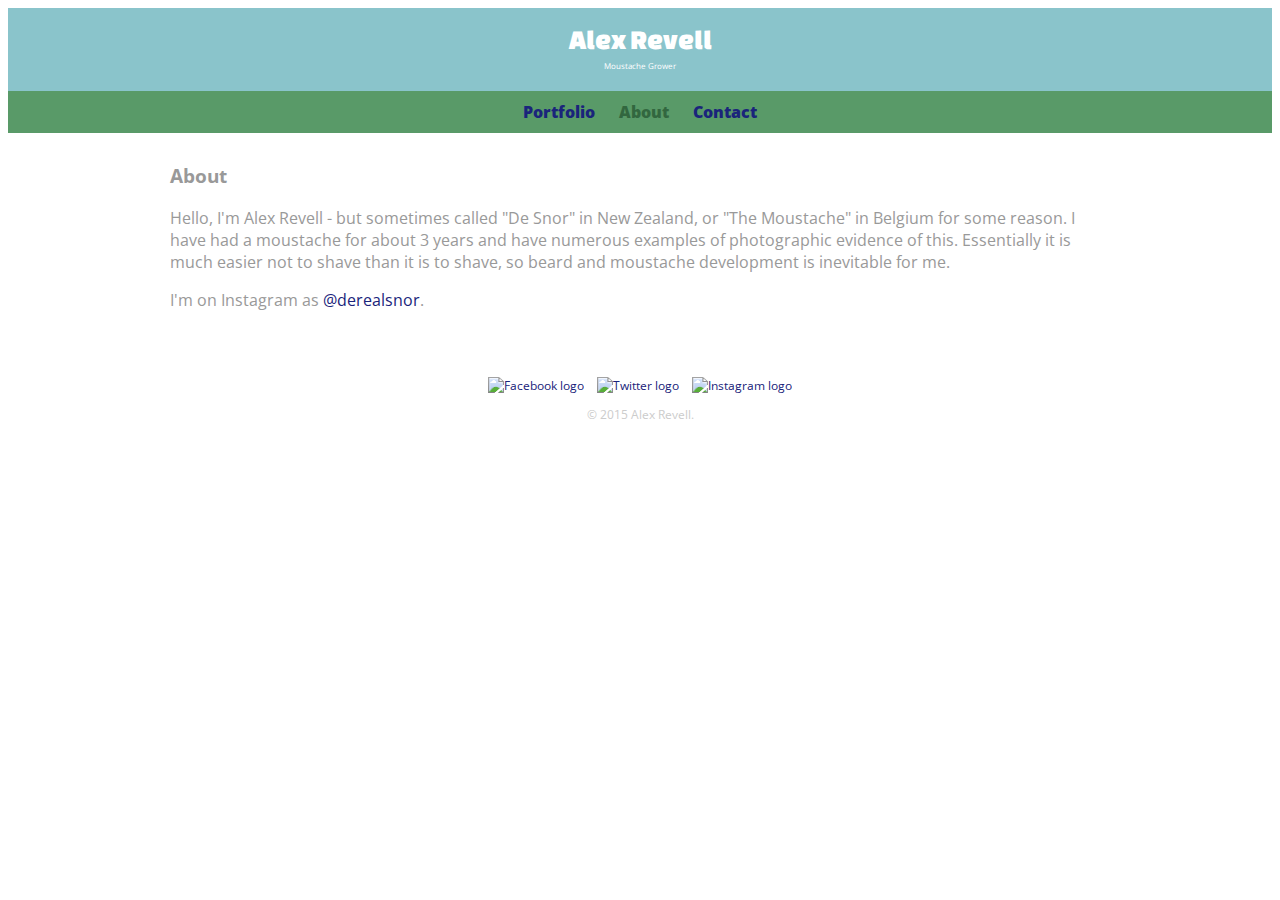
==== about.html @ 1590f361 "more pages and treehouse code" ====
<!DOCTYPE html>
<html>
  <head>
    <meta charset="utf-8">
    <title>Alex Revell | Moustache Grower</title>
    <link rel="stylesheet" href="css/normalize.css">
    <link href='http://fonts.googleapis.com/css?family=Changa+One|Open+Sans:400italic,700italic,400,700,800' rel='stylesheet' type='text/css'>
    <link rel="stylesheet" href="css/main.css">

  </head>
  <body>
    <header>
      <a href= "index.html" id="logo">
        <h1>Alex Revell</h1>
        <h2>Moustache Grower</h2>
      </a>
      <nav>
        <ul>
          <li><a href="index.html">Portfolio</a></li>
          <li><a href="about.html" class="selected">About</a></li>
          <li><a href="contact.html">Contact</a></li>
        </ul>
      </nav>
    </header>
      <div id="wrapper">
        <section>
          <img src="img/alex_kris_claeye.jpg" alt="Photo of Alex Revell" class="profile-photo">
          <h3>About</h3>
          <p>Hello, I'm Alex Revell - but sometimes called "De Snor" in New Zealand, or "The Moustache" in Belgium for some reason. I have had a moustache for about 3 years and have numerous examples of photographic evidence of this. Essentially it is much easier not to shave than it is to shave, so beard and moustache development is inevitable for me.
          </p>
          <p>I'm on Instagram as <a href="http://instagram.com/derealsnor/">@derealsnor</a>.</p>
        </section>
        <footer>
          <a href="http://facebook.com"><img src="img/facebook.png" alt="Facebook logo" class="social-icon"></a>
          <a href="http://twitter.com"><img src="img/twitter.png" alt="Twitter logo" class="social-icon"></a>
          <a href="http://instagram.com"><img src="img/instagram.png" alt="Instagram logo" class="social-icon"></a>
          <p>&copy; 2015 Alex Revell.</p>
        </footer>
      </div>
  </body>
</html>
---- css/main.css ----
/*************************
GENERAL
*************************/

body {
  font-family: 'Open Sans', sans-serif;
}

#wrapper {
  max-width: 940px;
  margin: 0 auto;
  padding: 0 5%;
}

a {
  text-decoration: none;
}

img {
  max-width: 100%;
}

h3 {
  margin: 0 0 1em 0;

}




/*************************
HEADING
*************************/

header {
  float: left;
  margin: 0 0 30px 0;
  padding: 5px 0 0 0;
  width: 100%;
}
#logo {
  text-align: center;
  margin: 0;
}

h1 {
  font-family: 'Changa One', sans-serif;
  margin: 15px 0;
  font-size: 1.75em;
  font-weight: normal;
  line-height: 0.8em;
}

h2 {
  font-size: 0.5em;
  margin: -5px 0 0;
  font-weight: normal;
}


/*************************
NAVIGATION
*************************/

nav {
  text-align: center;
  padding: 10px 0;
  margin: 20px 0 0;
}

nav ul {
  list-style: none;
  margin: 0 10px;
  padding: 0;
}

nav li {
  display: inline-block;
}

nav a {
  font-weight: 800;
  padding: 15px 10px;

}




/*************************
FOOTER
*************************/

footer {
  font-size: 0.75em;
  text-align: center;
  clear: both;
  padding-top: 50px;
  color: #ccc ;
}

.social-icon {
  width: 20px;
  height: 20px;
  margin: 0 5px;
}


/*************************
PAGE: PORTFOLIO
*************************/

#gallery {
  margin: 0;
  padding: 0;
  list-style: none;
}

#gallery li {
  float: left;
  width: 45%;
  margin: 2.5%
  background-color: #f5f5f5;
  color: #bdc3c7;

}

#gallery li a p {
  margin: 0;
  padding: 5%;
  font-size: 0.75em;
  color: #bdc3c7
}




/*************************
PAGE: ABOUT
*************************/

.profile-photo {
  display: block;
  max-width: 150px;
  margin: 0 auto 30px;
  border-radius: 100%;
}



/*************************
COLORS
*************************/

/* site body */
body {
  background-color: #fff;
  color: #999;}

/* green header */
header {
background: #8ac4cb;
border-color: #599a68;
}

/* nav background on mobile */
nav {
  background: #599a68;
}

/* logo text */
h1, h2 {
  color: #fff;
}

/* links */
a {
color: #1a247b;
}

/* nav link */
nav a, nav a:visited {
  colour: #fff;
}

/* selected nav link */
nav a.selected, nav a:hover {
  color: #32673f;
}
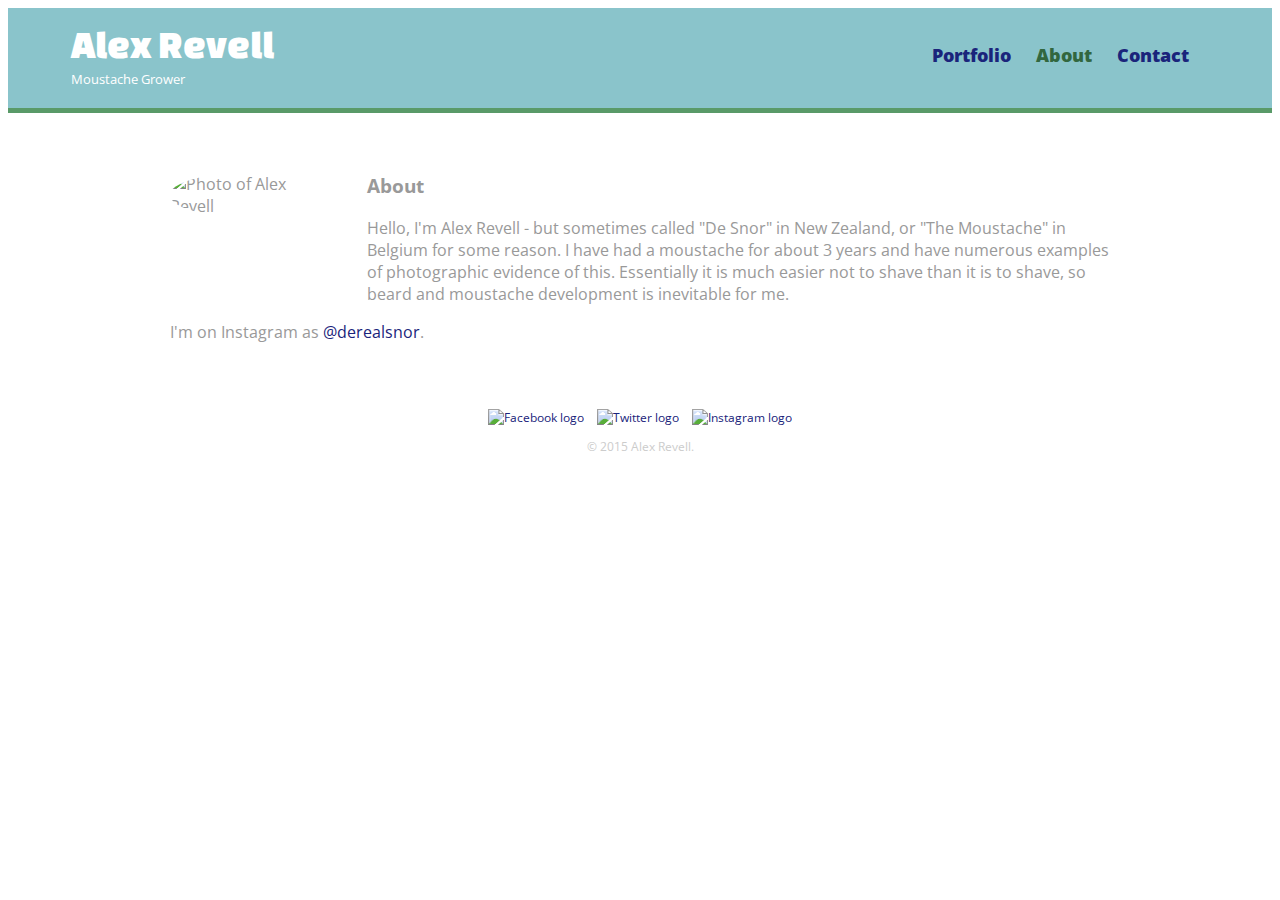
==== commit 2100b2fe: "following on in Treehouse course, updating icons for website" ====
--- a/about.html
+++ b/about.html
@@ -6,6 +6,8 @@
     <link rel="stylesheet" href="css/normalize.css">
     <link href='http://fonts.googleapis.com/css?family=Changa+One|Open+Sans:400italic,700italic,400,700,800' rel='stylesheet' type='text/css'>
     <link rel="stylesheet" href="css/main.css">
+    <link rel="stylesheet" href="css/responsive.css">
+    <meta name="viewport" content="width=device-width, initial-scale=1.0"
 
   </head>
   <body>
--- a/css/main.css
+++ b/css/main.css
@@ -148,6 +148,39 @@
 
 
 
+
+/*************************
+PAGE: CONTACT
+*************************/
+
+.contact-info {
+  list-style: none;
+  padding: 0
+  margin: 0;
+  font-size: 0.9em;
+}
+
+.contact-info a {
+  display: block;
+  min-height: 20px;
+  background-repeat: no-repeat;
+  background-size: 20px 20px;
+  padding: 0 0 0 30px;
+  margin: 0 0 10px;
+}
+
+.contact-info li.phone a {
+  background-image: url('../img/phone.png');
+}
+
+.contact-info li.mail a {
+  background-image: url('../img/mail.png');
+}
+
+.contact-info li.twitter a {
+  background-image: url('../img/twitter_square.png');
+}
+
 /*************************
 COLORS
 *************************/
--- a/css/responsive.css
+++ b/css/responsive.css
@@ -0,0 +1,78 @@
+@media screen and (min-width: 480px) {
+
+}
+
+  /*************************
+  TWO COLUMN LAYOUT
+  *************************/
+
+  #primary {
+    width: 50%;
+    float: left;
+  }
+
+  #secondary {
+    width: 40%;
+    float: right;
+  }
+
+
+  /*************************
+  PAGE: PORTFOLIO
+  *************************/
+
+  #gallery li {
+    width: 28.3333%;
+  }
+
+  #gallery li:nth-child(4n) {
+    clear:left;
+  }
+
+  /*************************
+  ABOUT
+  *************************/
+
+.profile-photo {
+  float: left;
+  margin: 0 5% 80px 0;
+}
+
+
+@media screen and (min-width: 660px) {
+
+
+  /*************************
+    HEADER
+    *************************/
+
+    nav {
+      background: none;
+      float: right;
+      font-size: 1.125em;
+      margin-right: 5%;
+      text-align: right;
+      width: 45%;
+    }
+
+    #logo {
+      float: left;
+      margin-left: 5%;
+      text-align: left;
+      width: 45%;
+    }
+    h1 {
+      font-size: 2.5em;
+    }
+
+    h2 {
+      font-size: 0.825em;
+      margin-bottom: 20px;
+    }
+
+    header {
+      border-bottom: 5px solid #599a68;
+      margin-bottom: 60px;
+    }
+
+}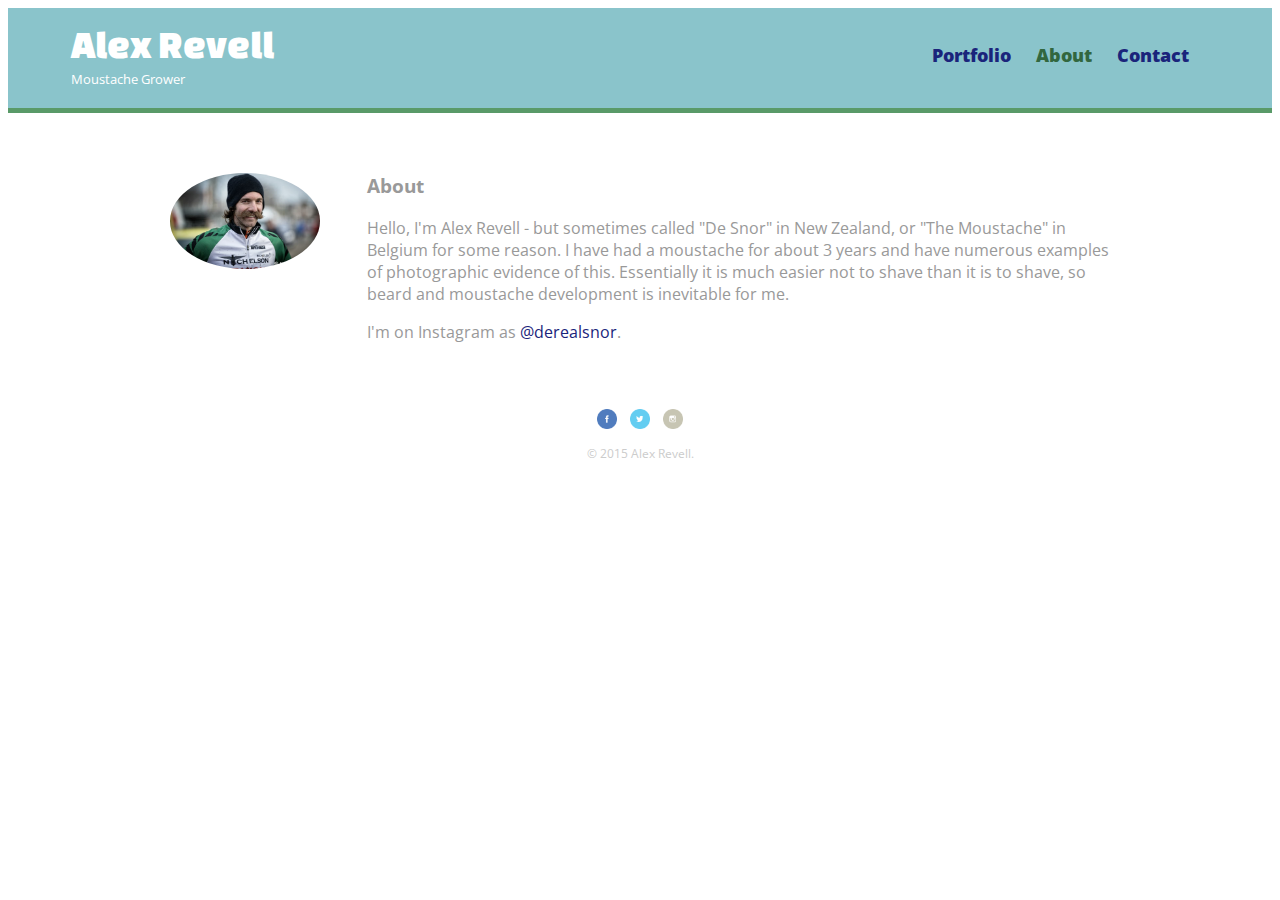
==== commit ae751e74: "html adjustment to remove unnecessary spaces" ====
--- a/about.html
+++ b/about.html
@@ -2,13 +2,12 @@
 <html>
   <head>
     <meta charset="utf-8">
-    <title>Alex Revell | Moustache Grower</title>
+    <title>Alex Revell | Professional Moustache Grower</title>
     <link rel="stylesheet" href="css/normalize.css">
     <link href='http://fonts.googleapis.com/css?family=Changa+One|Open+Sans:400italic,700italic,400,700,800' rel='stylesheet' type='text/css'>
     <link rel="stylesheet" href="css/main.css">
     <link rel="stylesheet" href="css/responsive.css">
     <meta name="viewport" content="width=device-width, initial-scale=1.0"
-
   </head>
   <body>
     <header>
@@ -26,7 +25,7 @@
     </header>
       <div id="wrapper">
         <section>
-          <img src="img/alex_kris_claeye.jpg" alt="Photo of Alex Revell" class="profile-photo">
+          <img src="img/Alex_Kris_Claeye.jpg" alt="Photo of Alex Revell" class="profile-photo">
           <h3>About</h3>
           <p>Hello, I'm Alex Revell - but sometimes called "De Snor" in New Zealand, or "The Moustache" in Belgium for some reason. I have had a moustache for about 3 years and have numerous examples of photographic evidence of this. Essentially it is much easier not to shave than it is to shave, so beard and moustache development is inevitable for me.
           </p>
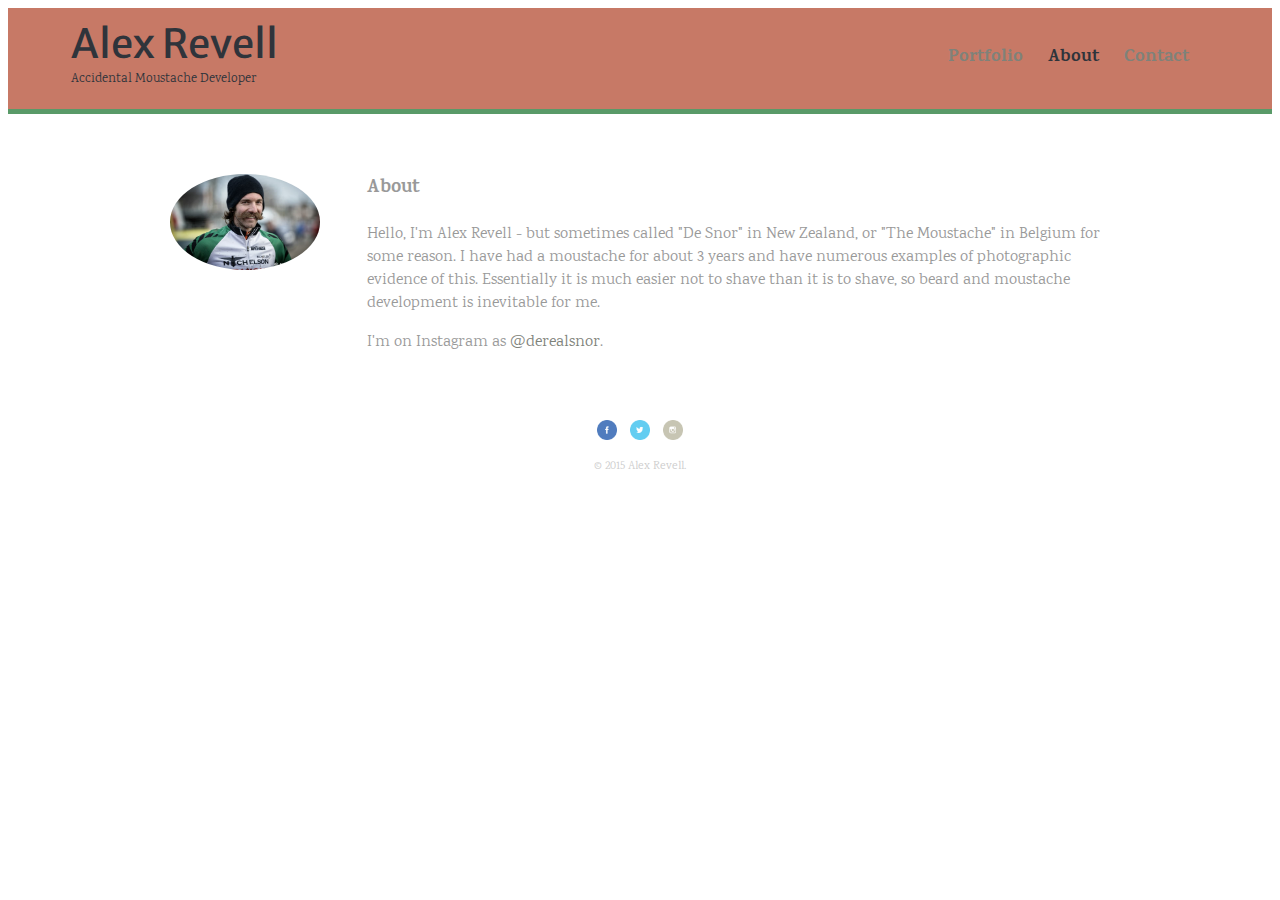
==== commit 892f91ba: "making up website with new video page" ====
--- a/about.html
+++ b/about.html
@@ -2,9 +2,9 @@
 <html>
   <head>
     <meta charset="utf-8">
-    <title>Alex Revell | Professional Moustache Grower</title>
+    <title>Alex Revell | Professional Moustache Developer</title>
     <link rel="stylesheet" href="css/normalize.css">
-    <link href='http://fonts.googleapis.com/css?family=Changa+One|Open+Sans:400italic,700italic,400,700,800' rel='stylesheet' type='text/css'>
+    <link href='http://fonts.googleapis.com/css?family=Khand:400,600|Karma|Merriweather+Sans:400,700' rel='stylesheet' type='text/css'>
     <link rel="stylesheet" href="css/main.css">
     <link rel="stylesheet" href="css/responsive.css">
     <meta name="viewport" content="width=device-width, initial-scale=1.0"
@@ -13,7 +13,7 @@
     <header>
       <a href= "index.html" id="logo">
         <h1>Alex Revell</h1>
-        <h2>Moustache Grower</h2>
+        <h2>Accidental Moustache Developer</h2>
       </a>
       <nav>
         <ul>
--- a/css/main.css
+++ b/css/main.css
@@ -3,7 +3,7 @@
 *************************/
 
 body {
-  font-family: 'Open Sans', sans-serif;
+  font-family: 'Karma', sans-serif;
 }
 
 #wrapper {
@@ -44,7 +44,7 @@
 }
 
 h1 {
-  font-family: 'Changa One', sans-serif;
+  font-family: 'Merriweather Sans', sans-serif;
   margin: 15px 0;
   font-size: 1.75em;
   font-weight: normal;
@@ -184,31 +184,32 @@
 /*************************
 COLORS
 *************************/
+/*maroon=#703030, charcoal=#2F343B,light_charcoal=#7E827A,dull-yellow=#E3CDA4,dark-peach=#C77966*/
 
 /* site body */
 body {
-  background-color: #fff;
+  background-color: #ffffff;
   color: #999;}
 
-/* green header */
+/* peachy maroon header */
 header {
-background: #8ac4cb;
-border-color: #599a68;
+background: #C77966;
+border-color: #703030;
 }
 
 /* nav background on mobile */
 nav {
-  background: #599a68;
+  background: #E3CDA4;
 }
 
 /* logo text */
 h1, h2 {
-  color: #fff;
+  color: #2F343B;
 }
 
 /* links */
 a {
-color: #1a247b;
+color: #7E827A;
 }
 
 /* nav link */
@@ -218,14 +219,14 @@
 
 /* selected nav link */
 nav a.selected, nav a:hover {
-  color: #32673f;
-}
-
-
-
-
-
-
-
-
-
+  color: #2F343B;
+}
+
+
+
+
+
+
+
+
+
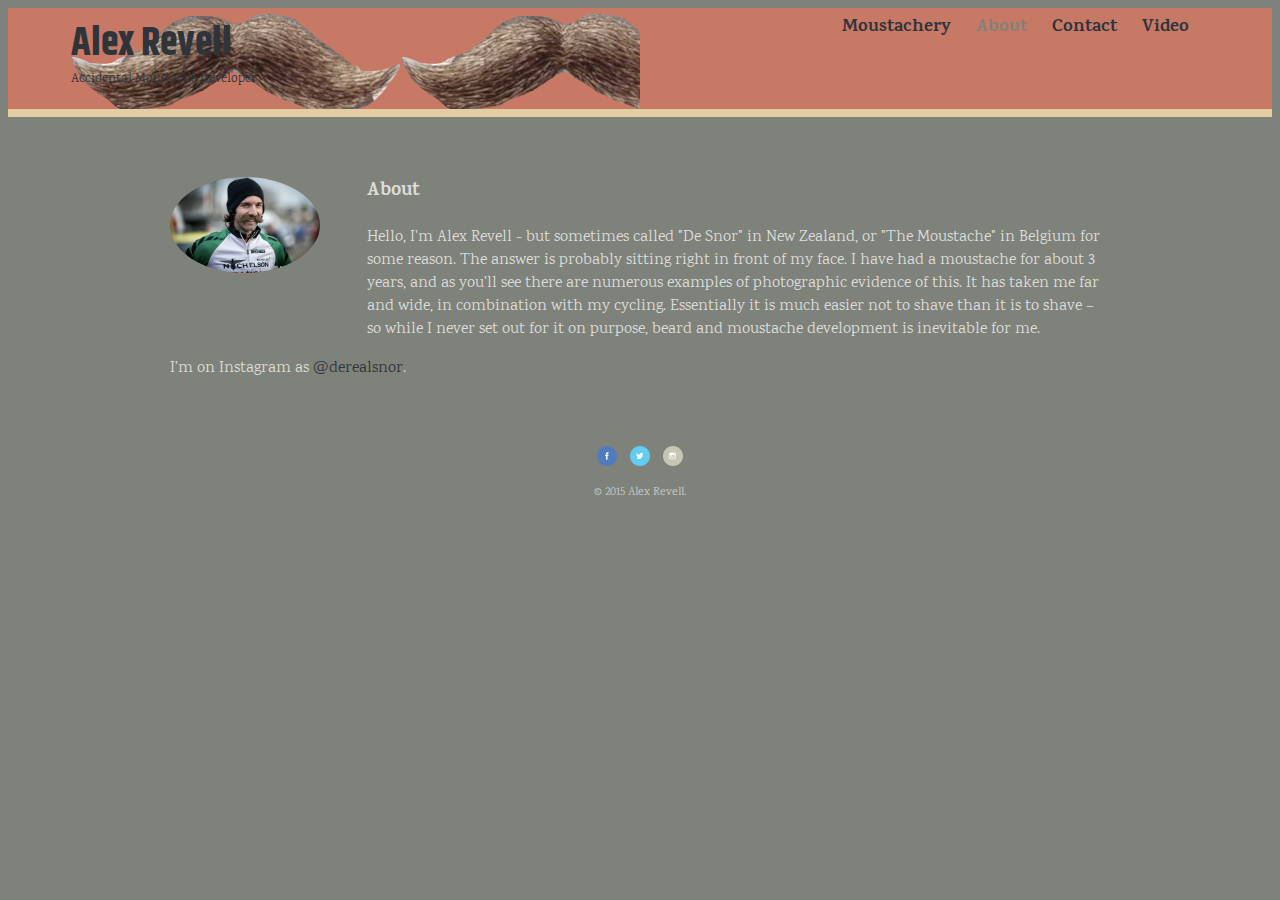
==== commit c9e7fe9d: "adding in css styling to all pages, colours" ====
--- a/about.html
+++ b/about.html
@@ -17,9 +17,10 @@
       </a>
       <nav>
         <ul>
-          <li><a href="index.html">Portfolio</a></li>
+          <li><a href="index.html">Moustachery</a></li>
           <li><a href="about.html" class="selected">About</a></li>
           <li><a href="contact.html">Contact</a></li>
+          <li><a href="video.html">Video</a></li>
         </ul>
       </nav>
     </header>
@@ -27,7 +28,7 @@
         <section>
           <img src="img/Alex_Kris_Claeye.jpg" alt="Photo of Alex Revell" class="profile-photo">
           <h3>About</h3>
-          <p>Hello, I'm Alex Revell - but sometimes called "De Snor" in New Zealand, or "The Moustache" in Belgium for some reason. I have had a moustache for about 3 years and have numerous examples of photographic evidence of this. Essentially it is much easier not to shave than it is to shave, so beard and moustache development is inevitable for me.
+          <p>Hello, I'm Alex Revell - but sometimes called "De Snor" in New Zealand, or "The Moustache" in Belgium for some reason. The answer is probably sitting right in front of my face. I have had a moustache for about 3 years, and as you'll see there are numerous examples of photographic evidence of this. It has taken me far and wide, in combination with my cycling. Essentially it is much easier not to shave than it is to shave – so while I never set out for it on purpose, beard and moustache development is inevitable for me.
           </p>
           <p>I'm on Instagram as <a href="http://instagram.com/derealsnor/">@derealsnor</a>.</p>
         </section>
--- a/css/main.css
+++ b/css/main.css
@@ -41,21 +41,24 @@
 #logo {
   text-align: center;
   margin: 0;
+  background-image: url('../img/mo_logo.png');
 }
 
 h1 {
-  font-family: 'Merriweather Sans', sans-serif;
+  font-family: 'Khand', sans-serif;
   margin: 15px 0;
   font-size: 1.75em;
-  font-weight: normal;
+  font-weight: 700;
   line-height: 0.8em;
 }
 
 h2 {
-  font-size: 0.5em;
+  font-size: 0.75em;
   margin: -5px 0 0;
   font-weight: normal;
 }
+
+.logo_image
 
 
 /*************************
@@ -155,7 +158,7 @@
 
 .contact-info {
   list-style: none;
-  padding: 0
+  padding: 0;
   margin: 0;
   font-size: 0.9em;
 }
@@ -188,10 +191,11 @@
 
 /* site body */
 body {
-  background-color: #ffffff;
-  color: #999;}
-
-/* peachy maroon header */
+  background-color: #7E827A;
+  color: #dddddd;
+}
+
+/* peach and maroon header */
 header {
 background: #C77966;
 border-color: #703030;
@@ -209,24 +213,24 @@
 
 /* links */
 a {
-color: #7E827A;
+color: #2F343B;
 }
 
 /* nav link */
 nav a, nav a:visited {
-  colour: #fff;
+  colour: #7E827A;
 }
 
 /* selected nav link */
 nav a.selected, nav a:hover {
-  color: #2F343B;
-}
-
-
-
-
-
-
-
-
-
+  color: #7E827A;
+}
+
+
+
+
+
+
+
+
+
--- a/css/responsive.css
+++ b/css/responsive.css
@@ -1,20 +1,6 @@
 @media screen and (min-width: 480px) {
 
 }
-
-  /*************************
-  TWO COLUMN LAYOUT
-  *************************/
-
-  #primary {
-    width: 50%;
-    float: left;
-  }
-
-  #secondary {
-    width: 40%;
-    float: right;
-  }
 
 
   /*************************
@@ -30,7 +16,7 @@
   }
 
   /*************************
-  ABOUT
+  PAGE: ABOUT
   *************************/
 
 .profile-photo {
@@ -40,6 +26,20 @@
 
 
 @media screen and (min-width: 660px) {
+
+    /*************************
+  TWO COLUMN LAYOUT
+  *************************/
+
+  #primary {
+    width: 50%;
+    float: left;
+  }
+
+  #secondary {
+    width: 40%;
+    float: right;
+  }
 
 
   /*************************
@@ -71,7 +71,7 @@
     }
 
     header {
-      border-bottom: 5px solid #599a68;
+      border-bottom: 8px solid #E3CDA4;
       margin-bottom: 60px;
     }
 
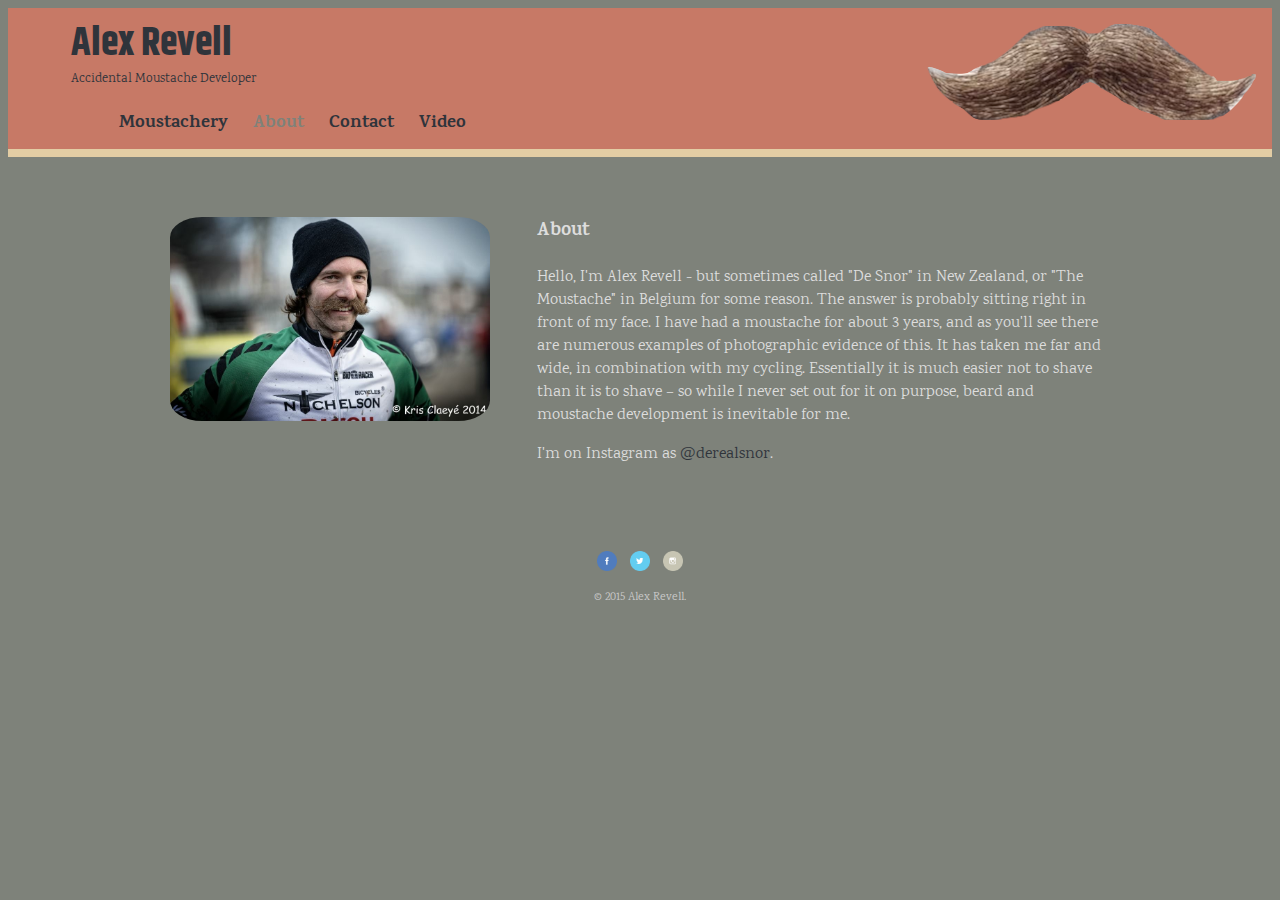
==== commit 9dafdcf5: "adding text and modifying css" ====
--- a/about.html
+++ b/about.html
@@ -4,17 +4,22 @@
     <meta charset="utf-8">
     <title>Alex Revell | Professional Moustache Developer</title>
     <link rel="stylesheet" href="css/normalize.css">
-    <link href='http://fonts.googleapis.com/css?family=Khand:400,600|Karma|Merriweather+Sans:400,700' rel='stylesheet' type='text/css'>
+    <link href='http://fonts.googleapis.com/css?family=Khand:400,600|Karma' rel='stylesheet' type='text/css'>
     <link rel="stylesheet" href="css/main.css">
     <link rel="stylesheet" href="css/responsive.css">
     <meta name="viewport" content="width=device-width, initial-scale=1.0"
   </head>
   <body>
     <header>
-      <a href= "index.html" id="logo">
+      <div id="logo">
+        <a href= "index.html">
         <h1>Alex Revell</h1>
         <h2>Accidental Moustache Developer</h2>
       </a>
+    </div>
+    <div id="mo_logo">
+        <img src="img/mo_logo.png" alt="Moustache logo" class="logo_image">
+    </div>
       <nav>
         <ul>
           <li><a href="index.html">Moustachery</a></li>
--- a/css/main.css
+++ b/css/main.css
@@ -7,9 +7,11 @@
 }
 
 #wrapper {
+  text-align: left;
   max-width: 940px;
   margin: 0 auto;
   padding: 0 5%;
+  float: auto;
 }
 
 a {
@@ -41,7 +43,6 @@
 #logo {
   text-align: center;
   margin: 0;
-  background-image: url('../img/mo_logo.png');
 }
 
 h1 {
@@ -53,12 +54,17 @@
 }
 
 h2 {
-  font-size: 0.75em;
+  font-size: 0.8em;
   margin: -5px 0 0;
   font-weight: normal;
 }
 
-.logo_image
+#mo_logo {
+  text-align: center;
+  margin: 10px 0 0 0;
+  padding: 5px 0 0 0;
+}
+
 
 
 /*************************
@@ -68,7 +74,7 @@
 nav {
   text-align: center;
   padding: 10px 0;
-  margin: 20px 0 0;
+  margin: 20px 0 0 0;
 }
 
 nav ul {
@@ -110,29 +116,34 @@
 
 
 /*************************
-PAGE: PORTFOLIO
+PAGE: MOUSTACHERY
 *************************/
 
 #gallery {
+  text-align: right;
   margin: 0;
   padding: 0;
   list-style: none;
 }
 
 #gallery li {
-  float: left;
+  display: inline
   width: 45%;
   margin: 2.5%
   background-color: #f5f5f5;
-  color: #bdc3c7;
+  color: #ffffff;
 
 }
 
 #gallery li a p {
   margin: 0;
   padding: 5%;
-  font-size: 0.75em;
-  color: #bdc3c7
+  font-size: 1em;
+  color: #ffffff
+}
+
+.intro {
+  text-align: center;
 }
 
 
@@ -145,8 +156,8 @@
 .profile-photo {
   display: block;
   max-width: 150px;
-  margin: 0 auto 30px;
-  border-radius: 100%;
+  margin: 0 auto 10px;
+  border-radius: 10%;
 }
 
 
@@ -184,6 +195,19 @@
   background-image: url('../img/twitter_square.png');
 }
 
+
+
+
+/*************************
+PAGE: VIDEOS
+*************************/
+
+#gallery li iframe {
+  text-align: center;
+  width: 45%;
+  margin: 2.5%;
+}
+
 /*************************
 COLORS
 *************************/
--- a/css/responsive.css
+++ b/css/responsive.css
@@ -1,10 +1,9 @@
 @media screen and (min-width: 480px) {
 
-}
 
 
   /*************************
-  PAGE: PORTFOLIO
+  PAGE: MOUSTACHERY
   *************************/
 
   #gallery li {
@@ -21,11 +20,10 @@
 
 .profile-photo {
   float: left;
+  max-height: auto;
+  max-width: 320px;
   margin: 0 5% 80px 0;
-}
-
-
-@media screen and (min-width: 660px) {
+  }
 
     /*************************
   TWO COLUMN LAYOUT
@@ -40,19 +38,33 @@
     width: 40%;
     float: right;
   }
+}
+
+
+
+
+@media screen and (min-width: 660px) {
+
 
 
   /*************************
     HEADER
     *************************/
 
+   #mo_logo {
+      float: right;
+      margin: 5px 5px;
+      padding-right: 10px;
+    }
+
     nav {
       background: none;
-      float: right;
+      float: center;
       font-size: 1.125em;
       margin-right: 5%;
-      text-align: right;
+      text-align: center;
       width: 45%;
+      padding-right: 20px;
     }
 
     #logo {
@@ -60,6 +72,7 @@
       margin-left: 5%;
       text-align: left;
       width: 45%;
+      background-repeat: no-repeat;
     }
     h1 {
       font-size: 2.5em;
@@ -74,5 +87,36 @@
       border-bottom: 8px solid #E3CDA4;
       margin-bottom: 60px;
     }
+}
 
-}+@media screen and (min-width: 740px) {
+
+  /*************************
+    HEADER
+    *************************/
+
+
+#mo_logo {
+      float: right;
+      margin: 5px 5px;
+      padding-right: 10px;
+    }
+
+    /*nav {
+      float: center;
+      background: none;
+      font-size: 1.125em;
+      margin: 0 20% 0 0;
+      text-align: left;
+      width: 100%;
+      padding-right: 20px;
+    }*/
+    nav {
+      background: none;
+      float: center;
+      font-size: 1.125em;
+      margin-right: 5%;
+      text-align: center;
+      width: 45%;
+      padding-right: 20px;
+    }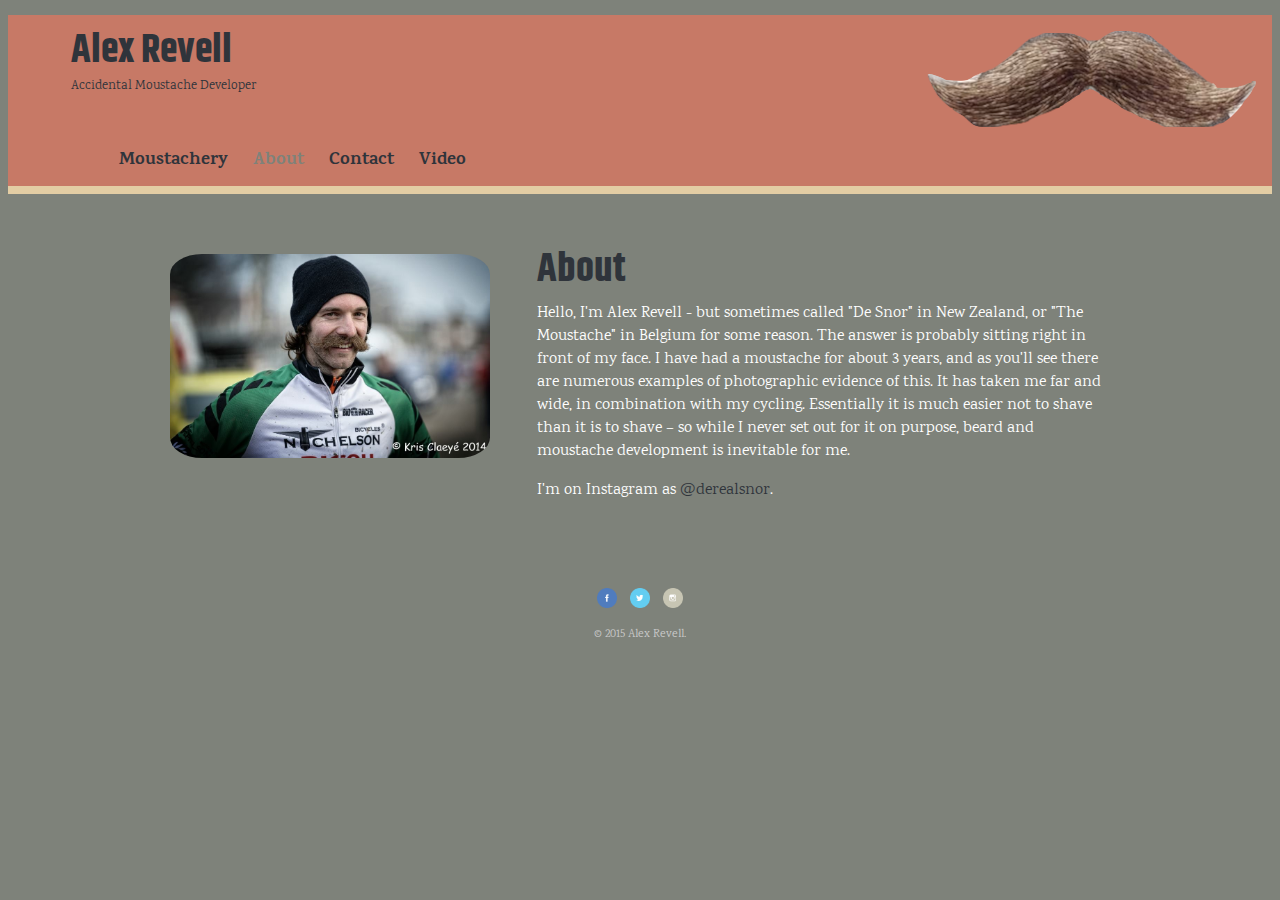
==== commit c6c13b41: "sorted placement of videos in video file" ====
--- a/about.html
+++ b/about.html
@@ -32,7 +32,7 @@
       <div id="wrapper">
         <section>
           <img src="img/Alex_Kris_Claeye.jpg" alt="Photo of Alex Revell" class="profile-photo">
-          <h3>About</h3>
+          <h1>About</h1>
           <p>Hello, I'm Alex Revell - but sometimes called "De Snor" in New Zealand, or "The Moustache" in Belgium for some reason. The answer is probably sitting right in front of my face. I have had a moustache for about 3 years, and as you'll see there are numerous examples of photographic evidence of this. It has taken me far and wide, in combination with my cycling. Essentially it is much easier not to shave than it is to shave – so while I never set out for it on purpose, beard and moustache development is inevitable for me.
           </p>
           <p>I'm on Instagram as <a href="http://instagram.com/derealsnor/">@derealsnor</a>.</p>
--- a/css/main.css
+++ b/css/main.css
@@ -3,7 +3,7 @@
 *************************/
 
 body {
-  font-family: 'Karma', sans-serif;
+  font-family:'Karma', sans-serif;
 }
 
 #wrapper {
@@ -24,7 +24,6 @@
 
 h3 {
   margin: 0 0 1em 0;
-
 }
 
 
@@ -48,12 +47,13 @@
 h1 {
   font-family: 'Khand', sans-serif;
   margin: 15px 0;
-  font-size: 1.75em;
+  font-size: 2em;
   font-weight: 700;
   line-height: 0.8em;
 }
 
 h2 {
+  font-family: 'Karma', sans-serif;
   font-size: 0.8em;
   margin: -5px 0 0;
   font-weight: normal;
@@ -120,17 +120,17 @@
 *************************/
 
 #gallery {
-  text-align: right;
+  text-align: left;
   margin: 0;
   padding: 0;
   list-style: none;
 }
 
 #gallery li {
-  display: inline
-  width: 45%;
-  margin: 2.5%
-  background-color: #f5f5f5;
+  display: inline-block;
+  width: 100%;
+  margin: 2.5%;
+  background-color: #703030;
   color: #ffffff;
 
 }
@@ -138,12 +138,13 @@
 #gallery li a p {
   margin: 0;
   padding: 5%;
-  font-size: 1em;
+  font-size: 0.75em;
   color: #ffffff
 }
 
 .intro {
   text-align: center;
+  padding: 0 10px 0 10px;
 }
 
 
@@ -199,14 +200,30 @@
 
 
 /*************************
-PAGE: VIDEOS
-*************************/
-
-#gallery li iframe {
-  text-align: center;
-  width: 45%;
-  margin: 2.5%;
-}
+PAGE: VIDEO
+*************************/
+
+
+#sausage {
+  text-align: center;
+  max-width: 100%;
+  margin: 0 auto;
+  padding: 0 5%;
+  float: center;
+  font-size: 0.8em;
+}
+
+#sausage ul li {
+  list-style: none;
+}
+
+#sausage ul li.iframe {
+  float: center;
+  max-width: 240px;
+  max-height: 195px;
+}
+
+
 
 /*************************
 COLORS
@@ -216,7 +233,7 @@
 /* site body */
 body {
   background-color: #7E827A;
-  color: #dddddd;
+  color: #ffffff;
 }
 
 /* peach and maroon header */
--- a/css/responsive.css
+++ b/css/responsive.css
@@ -7,7 +7,7 @@
   *************************/
 
   #gallery li {
-    width: 28.3333%;
+    width: 100%;
   }
 
   #gallery li:nth-child(4n) {
@@ -102,21 +102,13 @@
       padding-right: 10px;
     }
 
-    /*nav {
-      float: center;
-      background: none;
-      font-size: 1.125em;
-      margin: 0 20% 0 0;
-      text-align: left;
-      width: 100%;
-      padding-right: 20px;
-    }*/
     nav {
       background: none;
-      float: center;
+      float: left;
       font-size: 1.125em;
       margin-right: 5%;
       text-align: center;
       width: 45%;
       padding-right: 20px;
-    }+    }
+  }